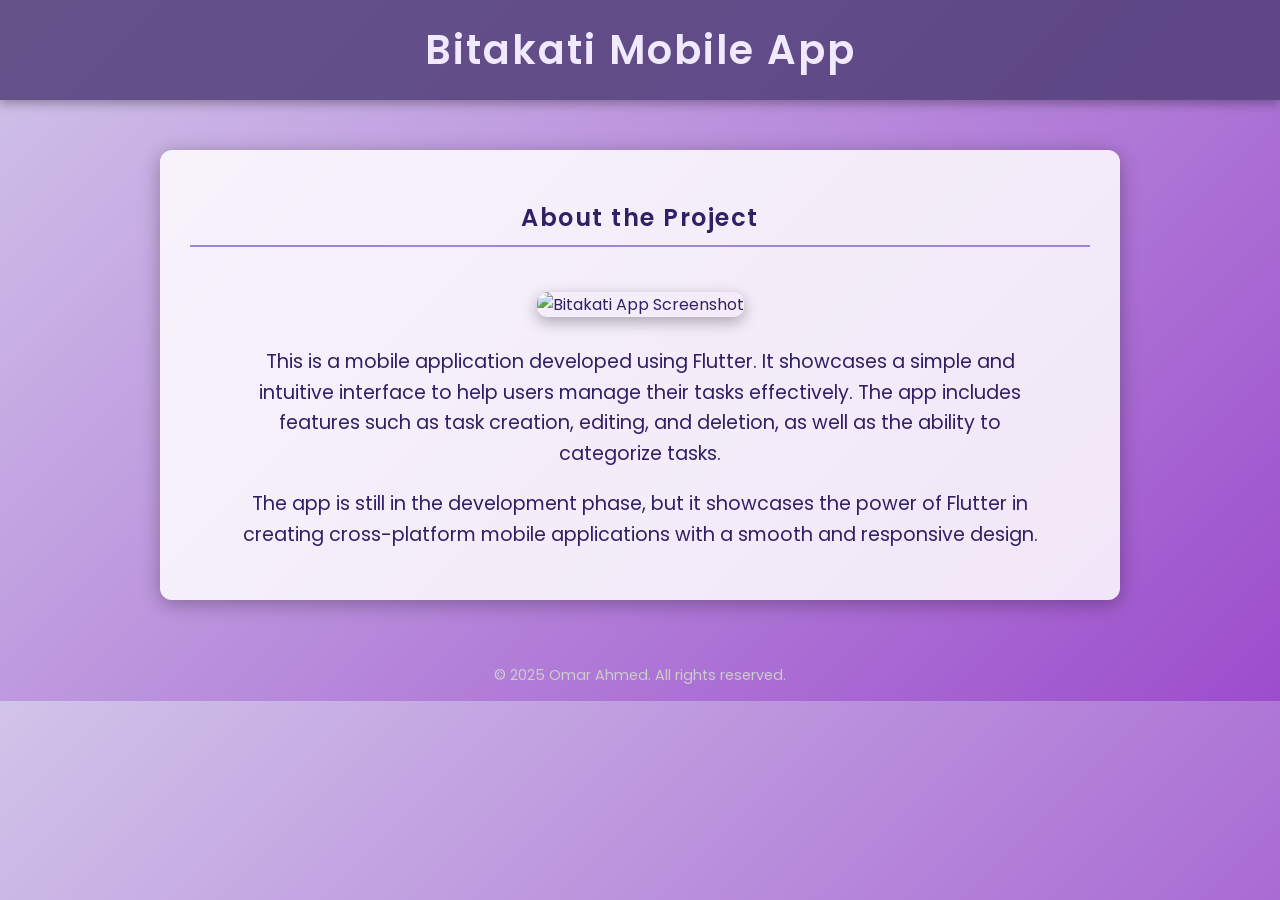
==== index (4).html @ 58ff4bc3 "Add files via upload" ====
<!DOCTYPE html>
<html lang="en">
<head>
  <meta charset="UTF-8" />
  <meta name="viewport" content="width=device-width, initial-scale=1" />
  <title>Bitakati App - Portfolio</title>
  <link href="https://fonts.googleapis.com/css2?family=Poppins:wght@300;600&display=swap" rel="stylesheet" />
  <style>
    body {
      margin: 0;
      font-family: 'Poppins', sans-serif;
      background: linear-gradient(135deg, #d1c4e9, #9c4dcc); /* الأرجواني الفاتح */
      color: #2f2166; /* اللون الداكن للنصوص */
      scroll-behavior: smooth;
    }
    header {
      background-color: rgba(82, 63, 121, 0.85);
      padding: 20px;
      text-align: center;
      box-shadow: 0 4px 10px rgba(0,0,0,0.3);
      position: sticky;
      top: 0;
      z-index: 100;
    }
    header h1 {
      margin: 0;
      font-weight: 600;
      font-size: 2.5rem;
      letter-spacing: 2px;
      color: #f0e9ff; /* اللون الأبيض للنص في الهيدر */
    }
    section {
      max-width: 900px;
      margin: 50px auto;
      background: rgba(255, 255, 255, 0.85); /* خلفية بيضاء فاتحة */
      padding: 30px;
      border-radius: 12px;
      box-shadow: 0 4px 20px rgba(0,0,0,0.3);
      opacity: 0;
      transform: translateY(30px);
      animation: fadeInUp 0.8s forwards;
      color: #2f2166; /* النص باللون الداكن */
    }
    section:nth-child(2) {
      animation-delay: 0.1s;
    }
    @keyframes fadeInUp {
      to {
        opacity: 1;
        transform: translateY(0);
      }
    }
    h2 {
      text-align: center;
      margin-bottom: 25px;
      font-weight: 600;
      letter-spacing: 1.5px;
      border-bottom: 2px solid #9b87d4;
      padding-bottom: 10px;
      color: #2f2166;
    }
    .app-image {
      text-align: center;
    }
    .app-image img {
      max-width: 80%;
      border-radius: 10px;
      box-shadow: 0 5px 15px rgba(0,0,0,0.3);
      margin-top: 20px;
    }
    .description {
      font-size: 1.2rem;
      line-height: 1.6;
      text-align: center;
      max-width: 800px;
      margin: 0 auto;
      margin-top: 30px;
    }
    footer {
      text-align: center;
      padding: 15px 10px;
      font-size: 0.9rem;
      color: #ccc;
      margin-top: 40px;
    }
  </style>
</head>
<body>
  <header>
    <h1>Bitakati Mobile App</h1>
  </header>

  <section>
    <h2>About the Project</h2>

    <!-- Image of the app -->
    <div class="app-image">
      <img src="your-image-path-here.png" alt="Bitakati App Screenshot" />
    </div>

    <!-- Description of the app -->
    <div class="description">
      <p>
        This is a mobile application developed using Flutter. It showcases a simple and intuitive interface to help users manage their tasks effectively. The app includes features such as task creation, editing, and deletion, as well as the ability to categorize tasks.
      </p>
      <p>
        The app is still in the development phase, but it showcases the power of Flutter in creating cross-platform mobile applications with a smooth and responsive design.
      </p>
    </div>
  </section>

  <footer>
    &copy; 2025 Omar Ahmed. All rights reserved.
  </footer>
</body>
</html>
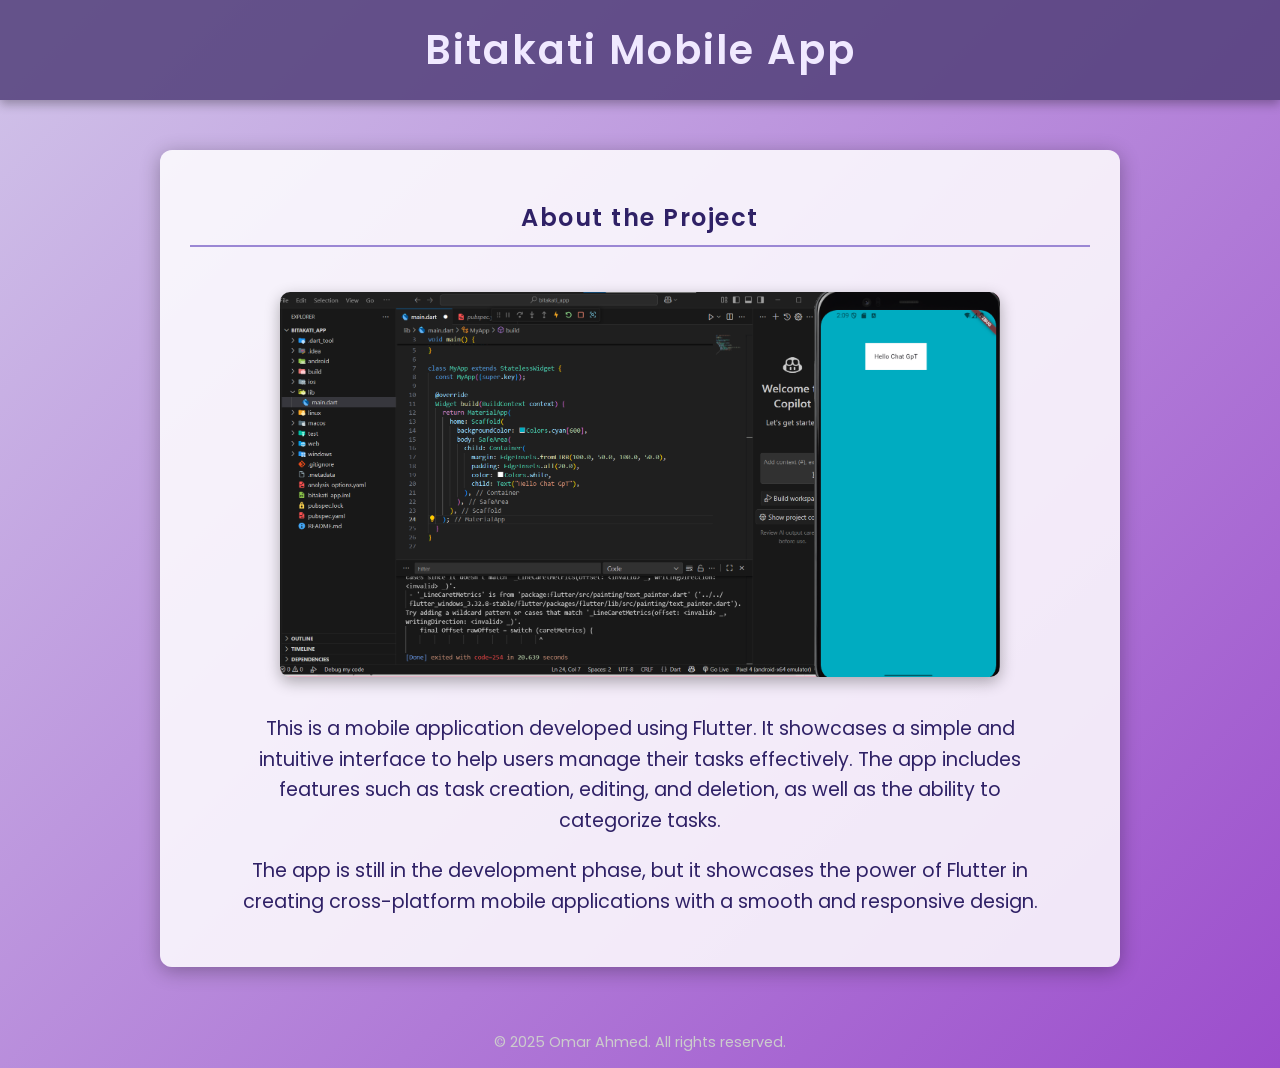
==== commit 3ab541e4: "index (4).html" ====
--- a/index (4).html
+++ b/index (4).html
@@ -95,7 +95,7 @@
 
     <!-- Image of the app -->
     <div class="app-image">
-      <img src="your-image-path-here.png" alt="Bitakati App Screenshot" />
+      <img src="image/ggggggggggggggggggggggggggggggggggggggggggggggggg.png" alt="Bitakati App Screenshot" />
     </div>
 
     <!-- Description of the app -->
@@ -113,4 +113,5 @@
     &copy; 2025 Omar Ahmed. All rights reserved.
   </footer>
 </body>
-</html>+
+</html>
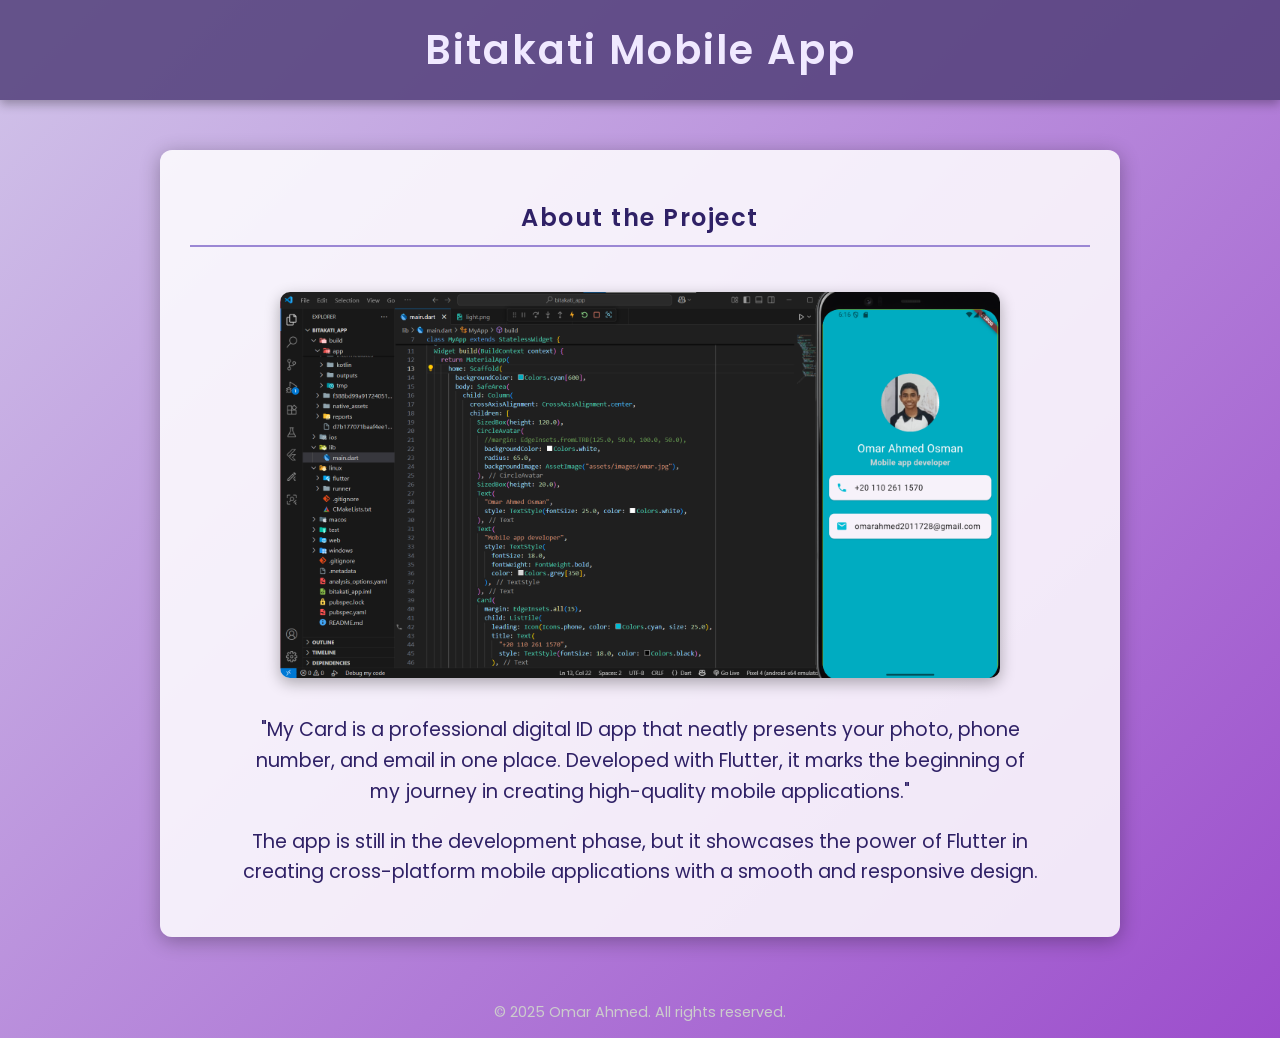
==== commit 8ddf7537: "index (4).html" ====
--- a/index (4).html
+++ b/index (4).html
@@ -95,13 +95,13 @@
 
     <!-- Image of the app -->
     <div class="app-image">
-      <img src="image/ggggggggggggggggggggggggggggggggggggggggggggggggg.png" alt="Bitakati App Screenshot" />
+      <img src="Screenshot 2025-08-15 181656git.png" alt="Bitakati App Screenshot" />
     </div>
 
     <!-- Description of the app -->
     <div class="description">
       <p>
-        This is a mobile application developed using Flutter. It showcases a simple and intuitive interface to help users manage their tasks effectively. The app includes features such as task creation, editing, and deletion, as well as the ability to categorize tasks.
+        "My Card is a professional digital ID app that neatly presents your photo, phone number, and email in one place. Developed with Flutter, it marks the beginning of my journey in creating high-quality mobile applications."
       </p>
       <p>
         The app is still in the development phase, but it showcases the power of Flutter in creating cross-platform mobile applications with a smooth and responsive design.
@@ -115,3 +115,4 @@
 </body>
 
 </html>
+
